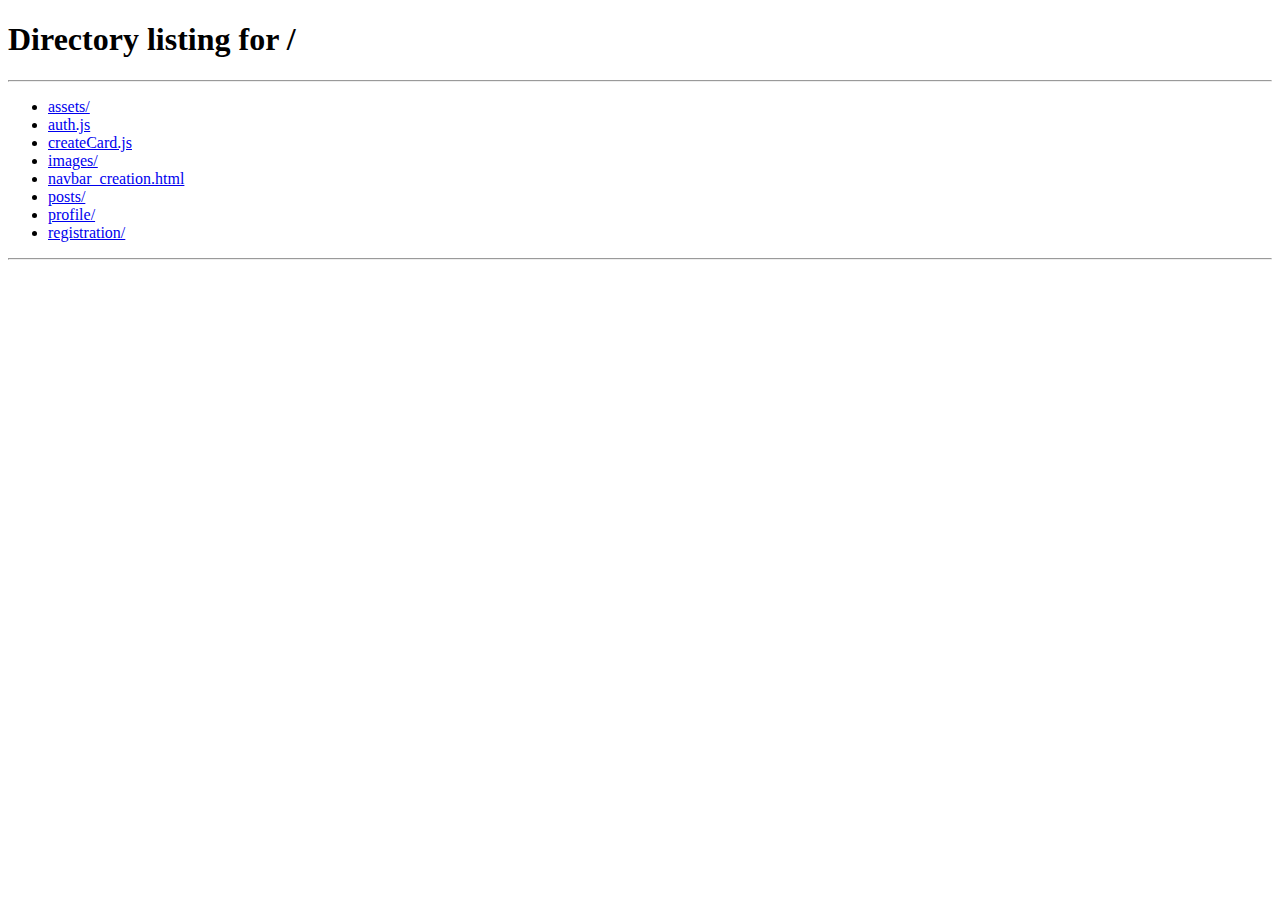
==== posts/index.html @ 8f800dd2 "checkpoint" ====
<!-- POSTS page -->
<!DOCTYPE html>
<html lang="en">

<head>
    <meta charset="UTF-8">
    <meta http-equiv="X-UA-Compatible" content="IE=edge">
    <meta name="viewport" content="width=device-width, initial-scale=1.0">

    <!-- Bootstrap CSS -->
    <link href="https://cdn.jsdelivr.net/npm/bootstrap@5.3.0/dist/css/bootstrap.min.css" rel="stylesheet"
        integrity="sha384-9ndCyUaIbzAi2FUVXJi0CjmCapSmO7SnpJef0486qhLnuZ2cdeRhO02iuK6FUUVM" crossorigin="anonymous">
    <script src="https://cdn.jsdelivr.net/npm/bootstrap@5.3.0/dist/js/bootstrap.bundle.min.js"
        integrity="sha384-geWF76RCwLtnZ8qwWowPQNguL3RmwHVBC9FhGdlKrxdiJJigb/j/68SIy3Te4Bkz"
        crossorigin="anonymous"></script>

    <!-- Global CSS (CSS rules you want applied to all pages) -->
    <link rel="stylesheet" href="../global.css">

    <!-- Page-specific CSS -->
    <link rel="stylesheet" href="./posts.css">

    <title>/POSTS</title>

    <!-- Run BEFORE page is finished loading (before window.onload): -->
    <script src="../auth.js"></script>
    <script>
        //Turn this on later or something. Anaylze this
        if (isLoggedIn() === false) window.location.replace("/");
    </script>
</head>

<body>


    <header class = "mt-2">
        <!-- <nav class="navbar navbar-expand-lg bg-body-tertiary">
            <div class="container-fluid justify-content-center">
                <ul class="navbar-nav me-auto mb-2 mb-lg-0">
                    <li class="nav-item">
                        <a class="nav-link active" aria-current="page" href="../profile/">Profile</a>
                    </li>
                    <li class="nav-item">
                        <img src="../images/logo_small_square.png" width="50" height="50">
                    </li>
                    <li>
                        <a class="nav-link active" aria-current="page" href="javascript:logout();">Logout?</a>

                    </li>
                </ul>


            </div>
        </nav> -->
        <ul class="nav nav-tabs mx-2">
            <li class="nav-item">
                <a class="nav-link" aria-current="page" href="../profile/">Profile</a>
            </li>
            <li class="nav-item">
                <a class="nav-link active" href="../posts/">Posts</a>
            </li>
            <li class="nav-item">
                <a class="nav-link" href="javascript:logout();">Logout</a>
            </li>
        </ul>

    </header>

    <main class = "mx-2">
        <!--Eventually Want this dropdown to appear when you press a button
        And collapse horizontally-->
        <div class = "d-flex flex-row-reverse ">
            <select id="filterDropdown">
                <option value = "numberOfLikes">Number of Likes</option>
                <option value = "timePostedAscending">Time Posted Ascending</option>
                <option value = "timePostedDescending">Time Posted Descending</option>
            </select>
        </div>

        <!--For testing-->
        <!-- <div class="container myPostBox position-fixed bottom-0 end-0 mb-3 me-3 z-3">
            <div class="input-group">
                <input id = "postTextInput" type="text" class="form-control">
                <button id="attatchmentButton" class="btn btn-outline-black" type="button">Attatchment</button>
                <button id="sendButton" class="btn btn-outline-black" type="button">Send</button>
            </div>
        </div> -->






        <!--80% of the viewheight style="height: 80vh"-->
        <div id = "objectScrollDiv"  class="">


            <!--Outputs the Last 100 posts-->
            <div id="cardOutput" class="container">

                Card Start
                <div class="card border-0"> 
                    <div class="card-body">
                        <div class="row"> <!--Row 1-->
                            <div class="col-2"> <!--Col1>Row1-->
                                <img src=".." class="card-img-top" alt="...">
                            </div>
                            <div class="col"> <!--Col2>Row1-->
                                <div class="row"><!--Row1>Col2>Row1-->
                                    <div class="col"><!--Col1>Row1>Col2>Row1-->
                                        <p id="cardTitle" class="card-title"><span class="h5">Full Name</span> <!--p>Col1>Row1>Col2>Row1-->
                                            @Username</p>
                                    </div>
                                    <div class="col"> <!--Col2>Row1>Col2>Row1-->
                                        <p class="fst-italic">Created At - Time</p> <!--p>Col2>Row1>Col2>Row1-->
                                    </div>
                                    <div class="col"> <!--Col3>Row1>Col2>Row1-->
                                        <img src = "../assets/heart.svg" width="23px" height="23px"><span class = "fs-5"> 12</span> <!--p>Col3>Row1>Col2>Row1-->
                                    </div>

                                </div>
                                <div class="row"> <!--Row2>Col2>Row1-->
                                    <div class="col-9"> <!--Col1>Row2>Col2>Row1-->
                                        <p id="cardBody" class="card-text">Post Test - Lorem ipsum dolor sit amet
                                            consectetur
                                            adipisicing elit.
                                            Iusto debitis praesentium, totam blanditiis maiores, laborum nulla
                                            voluptatem vitae,
                                            molestiae non dolorum laboriosam fugit saepe. Quod nihil fuga libero
                                            reiciendis
                                            necessitatibus.</p> <!--p>Col1>Row2>Col2>Row1-->

                                    </div>
                                    <!--This is the X Icon. Do similar things for other parts of the code-->
                                    <div class="col-3"><!--Col2>Row2>Col2>Row1-->
                                        <a href="../posts/"><!--a>Col2>Row2>Col2>Row1-->
                                            <img id="xIconElement" class="icon" src="../assets/x-circle.svg"
                                                width="25px" height="25px"> <!--Img>Col2>Row2>Col2>Row1-->
                                        </a>
                                    </div>
                                    <!---------------------------------->
                                </div>

                            </div>
                        </div>

                    </div>
                </div>
                <!--Card End-->



            </div>
        </div>
        <!--Make this Width Consistent-->
        <!--Add Emojis if time permits-->
        <!--Make it float-->
        <!-- <div class="container mt-5 myPostBox affix">
            <div class="input-group">
                <input id = "postTextInput" type="text" class="form-control">
                <button id="attatchmentButton" class="btn btn-outline-black" type="button">Attatchment</button>
                <button id="sendButton" class="btn btn-outline-black" type="button">Send</button>
            </div>
        </div> -->
        
        <div class="container mt-5 myPostBox sticky z-3">
            <div class="input-group pb-2">
                <input id = "postTextInput" type="text" class="form-control">
                <button id="attatchmentButton" class="btn btn-outline-black" type="button">Attatchment</button>
                <button id="sendButton" class="btn btn-outline-black" type="button">Send</button>
            </div>
        </div>
    </main>

    <footer></footer>

    <!-- Page-specific code -->
     <script src = "../createCard.js"></script>
    <script src="./posts.js"></script>
</body>

</html>
---- posts/posts.css ----
/* Posts Page CSS */
/* body {
    background-color: #6B4E90;
}



#cardOutput {
    background-color: #6B4E90;
}

.card {
    background-color: #6B4E90;
}

.form-control {

    background-color: #8F78AD;
}

.btn{
    background-color: #8F78AD;
}
 */

 div.sticky {
    position: -webkit-sticky; /* Safari */
    position: sticky;
    bottom: 0;

  }
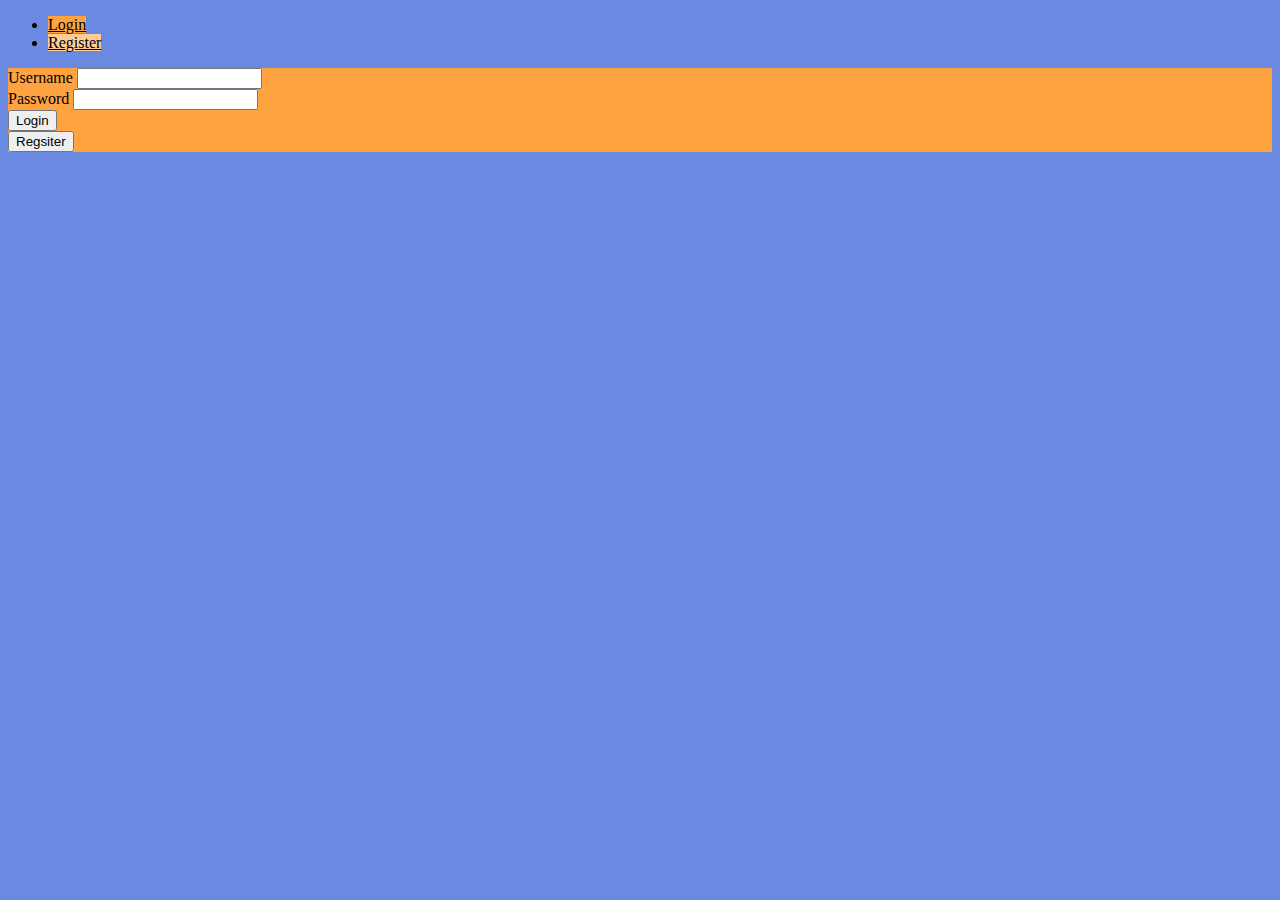
==== commit d6a2662a: "checkpoint2" ====
--- a/posts/index.html
+++ b/posts/index.html
@@ -31,75 +31,51 @@
 </head>
 
 <body>
+    <!--I want this to stick too-->
+    <header class="mt-2 stickyNavBar z-3">
+        <div class="navbarBackground">
+            <ul class="nav nav-tabs mx-2 ">
+                <li class="nav-item">
+                    <a class="nav-link" aria-current="page" href="../profile/">Profile</a>
+                </li>
+                <li class="nav-item">
+                    <a class="nav-link active" href="../posts/">Posts</a>
+                </li>
+                <li class="nav-item">
+                    <a class="nav-link" href="javascript:logout();">Logout</a>
+                </li>
+            </ul>
+
+            <div class="d-flex flex-row-reverse mx-2 pb-2 filterBackground">
+                <select id="filterDropdown">
+                    <option value="">Filter</option>
+                    <option value="numberOfLikes">Number of Likes</option>
+                    <option value="timePostedAscending">Time Posted Ascending</option>
+                    <option value="timePostedDescending">Time Posted Descending</option>
+                </select>
+            </div>
+        </div>
+        </div>
 
 
-    <header class = "mt-2">
-        <!-- <nav class="navbar navbar-expand-lg bg-body-tertiary">
-            <div class="container-fluid justify-content-center">
-                <ul class="navbar-nav me-auto mb-2 mb-lg-0">
-                    <li class="nav-item">
-                        <a class="nav-link active" aria-current="page" href="../profile/">Profile</a>
-                    </li>
-                    <li class="nav-item">
-                        <img src="../images/logo_small_square.png" width="50" height="50">
-                    </li>
-                    <li>
-                        <a class="nav-link active" aria-current="page" href="javascript:logout();">Logout?</a>
-
-                    </li>
-                </ul>
-
-
-            </div>
-        </nav> -->
-        <ul class="nav nav-tabs mx-2">
-            <li class="nav-item">
-                <a class="nav-link" aria-current="page" href="../profile/">Profile</a>
-            </li>
-            <li class="nav-item">
-                <a class="nav-link active" href="../posts/">Posts</a>
-            </li>
-            <li class="nav-item">
-                <a class="nav-link" href="javascript:logout();">Logout</a>
-            </li>
-        </ul>
 
     </header>
 
-    <main class = "mx-2">
+    <main class="mx-2">
         <!--Eventually Want this dropdown to appear when you press a button
         And collapse horizontally-->
-        <div class = "d-flex flex-row-reverse ">
-            <select id="filterDropdown">
-                <option value = "numberOfLikes">Number of Likes</option>
-                <option value = "timePostedAscending">Time Posted Ascending</option>
-                <option value = "timePostedDescending">Time Posted Descending</option>
-            </select>
-        </div>
-
-        <!--For testing-->
-        <!-- <div class="container myPostBox position-fixed bottom-0 end-0 mb-3 me-3 z-3">
-            <div class="input-group">
-                <input id = "postTextInput" type="text" class="form-control">
-                <button id="attatchmentButton" class="btn btn-outline-black" type="button">Attatchment</button>
-                <button id="sendButton" class="btn btn-outline-black" type="button">Send</button>
-            </div>
-        </div> -->
-
-
-
 
 
 
         <!--80% of the viewheight style="height: 80vh"-->
-        <div id = "objectScrollDiv"  class="">
+        <div id="objectScrollDiv" class="">
 
 
             <!--Outputs the Last 100 posts-->
-            <div id="cardOutput" class="container">
+            <div id="cardOutput" class="container rounded">
 
                 Card Start
-                <div class="card border-0"> 
+                <div class="card border-0">
                     <div class="card-body">
                         <div class="row"> <!--Row 1-->
                             <div class="col-2"> <!--Col1>Row1-->
@@ -108,14 +84,16 @@
                             <div class="col"> <!--Col2>Row1-->
                                 <div class="row"><!--Row1>Col2>Row1-->
                                     <div class="col"><!--Col1>Row1>Col2>Row1-->
-                                        <p id="cardTitle" class="card-title"><span class="h5">Full Name</span> <!--p>Col1>Row1>Col2>Row1-->
+                                        <p id="cardTitle" class="card-title"><span class="h5">Full Name</span>
+                                            <!--p>Col1>Row1>Col2>Row1-->
                                             @Username</p>
                                     </div>
                                     <div class="col"> <!--Col2>Row1>Col2>Row1-->
                                         <p class="fst-italic">Created At - Time</p> <!--p>Col2>Row1>Col2>Row1-->
                                     </div>
                                     <div class="col"> <!--Col3>Row1>Col2>Row1-->
-                                        <img src = "../assets/heart.svg" width="23px" height="23px"><span class = "fs-5"> 12</span> <!--p>Col3>Row1>Col2>Row1-->
+                                        <img src="../assets/heart.svg" width="23px" height="23px"><span class="fs-5">
+                                            12</span> <!--p>Col3>Row1>Col2>Row1-->
                                     </div>
 
                                 </div>
@@ -155,27 +133,22 @@
         <!--Make this Width Consistent-->
         <!--Add Emojis if time permits-->
         <!--Make it float-->
-        <!-- <div class="container mt-5 myPostBox affix">
-            <div class="input-group">
-                <input id = "postTextInput" type="text" class="form-control">
-                <button id="attatchmentButton" class="btn btn-outline-black" type="button">Attatchment</button>
-                <button id="sendButton" class="btn btn-outline-black" type="button">Send</button>
-            </div>
-        </div> -->
-        
-        <div class="container mt-5 myPostBox sticky z-3">
-            <div class="input-group pb-2">
-                <input id = "postTextInput" type="text" class="form-control">
-                <button id="attatchmentButton" class="btn btn-outline-black" type="button">Attatchment</button>
-                <button id="sendButton" class="btn btn-outline-black" type="button">Send</button>
+
+
+        <div class="container mt-2 myPostBox stickyInput z-3 p-3">
+            <div class="input-group ">
+                <input id="postTextInput" type="text" class="form-control">
+                <button id="attatchmentButton" class="btn btnCustomColor" type="button">Attatchment</button>
+                <button id="sendButton" class="btn btn-primary" type="button">Send</button>
             </div>
         </div>
+
     </main>
 
     <footer></footer>
 
     <!-- Page-specific code -->
-     <script src = "../createCard.js"></script>
+    <script src="../createCard.js"></script>
     <script src="./posts.js"></script>
 </body>
 
--- a/global.css
+++ b/global.css
@@ -0,0 +1,98 @@
+/* Global CSS for all pages */
+
+* {
+    /* Sizing helper: See Workbook 1b, page 2-33. */
+    box-sizing: border-box;
+
+    /* 
+       Vizualization helper: While styling or debugging your HTML & CSS, 
+       uncomment the rule below to see all the boxes on your page more
+       clearly! (Remove this outline before submitting: users won't 
+       want to see it!)
+    */
+    /* outline: 1px dotted red; */
+}
+
+:root {
+    font-size: 1rem;
+}
+
+body {
+    /* background-color: #6A8AE1 ; */
+    background-color: #6A8AE1;
+}
+
+main {
+    background-color: #FFA341 !important;
+}
+
+nav {
+    background-color: #486ED5;
+}
+
+/*Maybe change this*/
+.myCardColor {
+    background-color: #6A8AE1;
+}
+
+.stickyNavBar {
+    position: -webkit-sticky;
+    /* Safari */
+    position: sticky;
+    top: 0;
+
+}
+
+.orangeBackground{
+    background-color: #FFA341 !important;
+}
+
+.blueBackground{
+    background-color: #6A8AE1 !important;
+}
+.navbarBackground {
+    background-color: #6A8AE1;
+}
+
+a.nav-link {
+    background-color: #FFCC96 !important;
+    color: black !important;
+}
+
+a.nav-link.active {
+    background-color: #FFA341 !important;
+    border-color: transparent !important;
+}
+
+a.nav-link.active:hover {
+    background-color: #FFA341 !important;
+}
+
+a.nav-link:hover {
+
+    background-color: #FFA341 !important;
+}
+
+.postsContainer {
+    background-color: #6A8AE1 !important;
+}
+
+.lightOrangeFontColor{
+    color: #FFB568 !important; 
+}
+
+.orangeFontColor{
+    color: #FC8100 !important; 
+}
+
+.blueFontColor{
+    color: #0F38A9 !important;
+}
+
+.lightBlueFontColor{
+    color: #6A8AE1 !important;
+}
+
+.whitesmokeText{
+    color:rgb(214, 214, 214);
+}--- a/posts/posts.css
+++ b/posts/posts.css
@@ -23,9 +23,29 @@
 }
  */
 
- div.sticky {
+ div.stickyInput {
     position: -webkit-sticky; /* Safari */
     position: sticky;
     bottom: 0;
 
+  }
+
+
+
+  div.myPostBox{
+    background-color: #FFA341 !important;
+  }
+
+
+
+  .filterBackground{
+    background-color: #FFA341;
+  }
+
+  .btnCustomColor{
+    background-color: #6A8AE1;
+  }
+
+  .btnCustomColor:hover{
+    background-color: aqua;
   }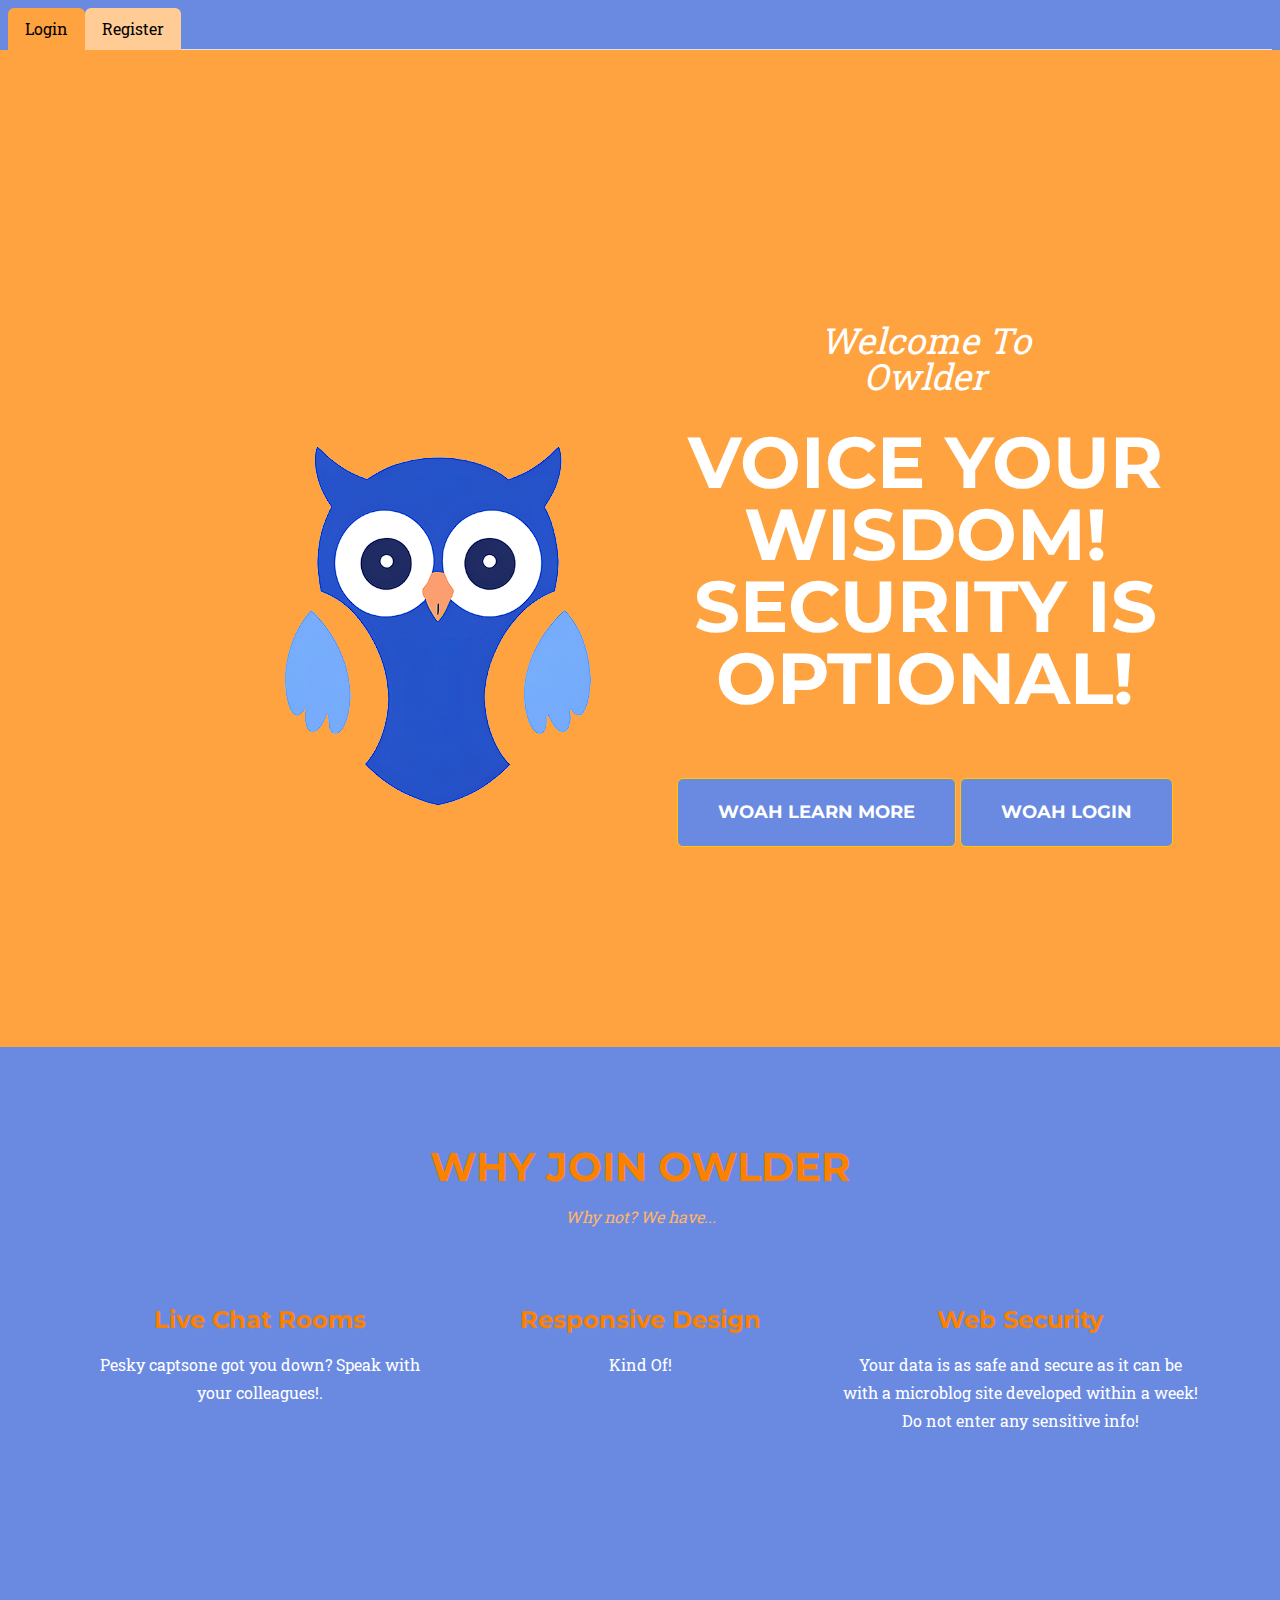
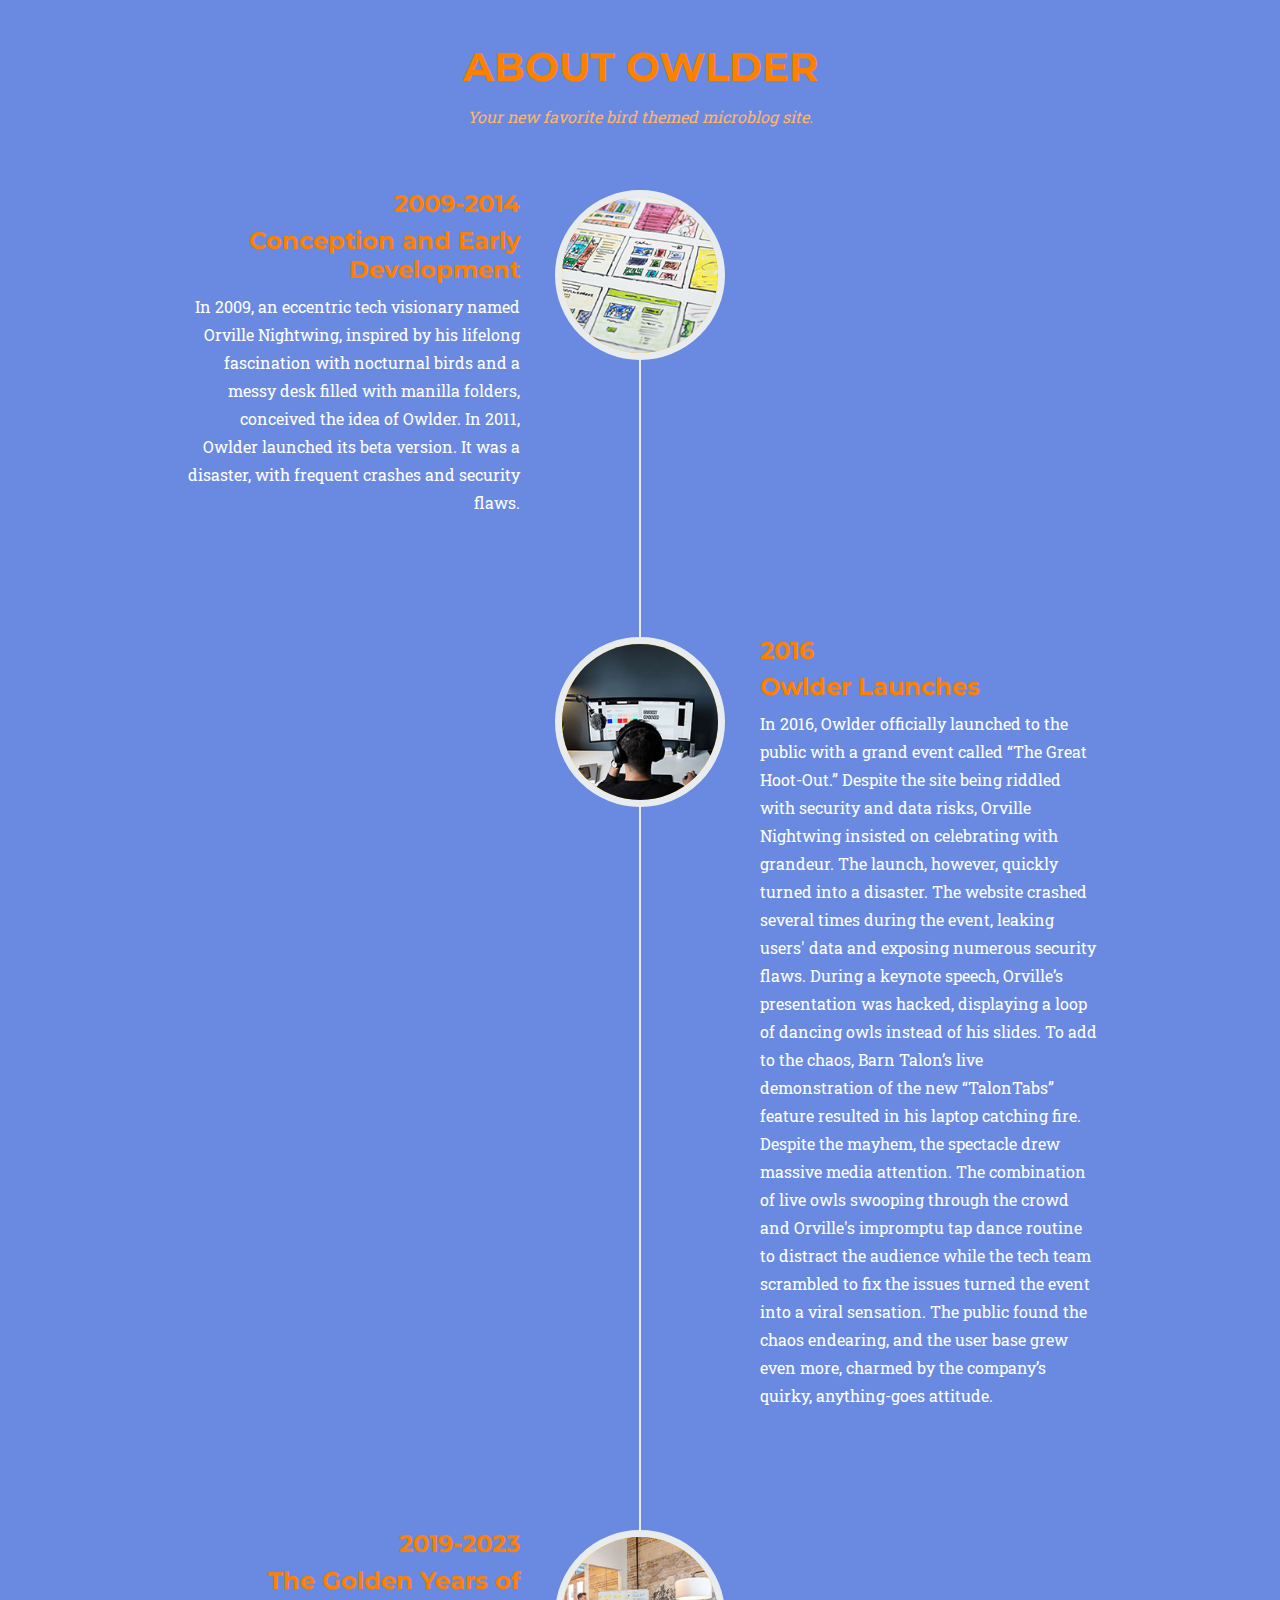
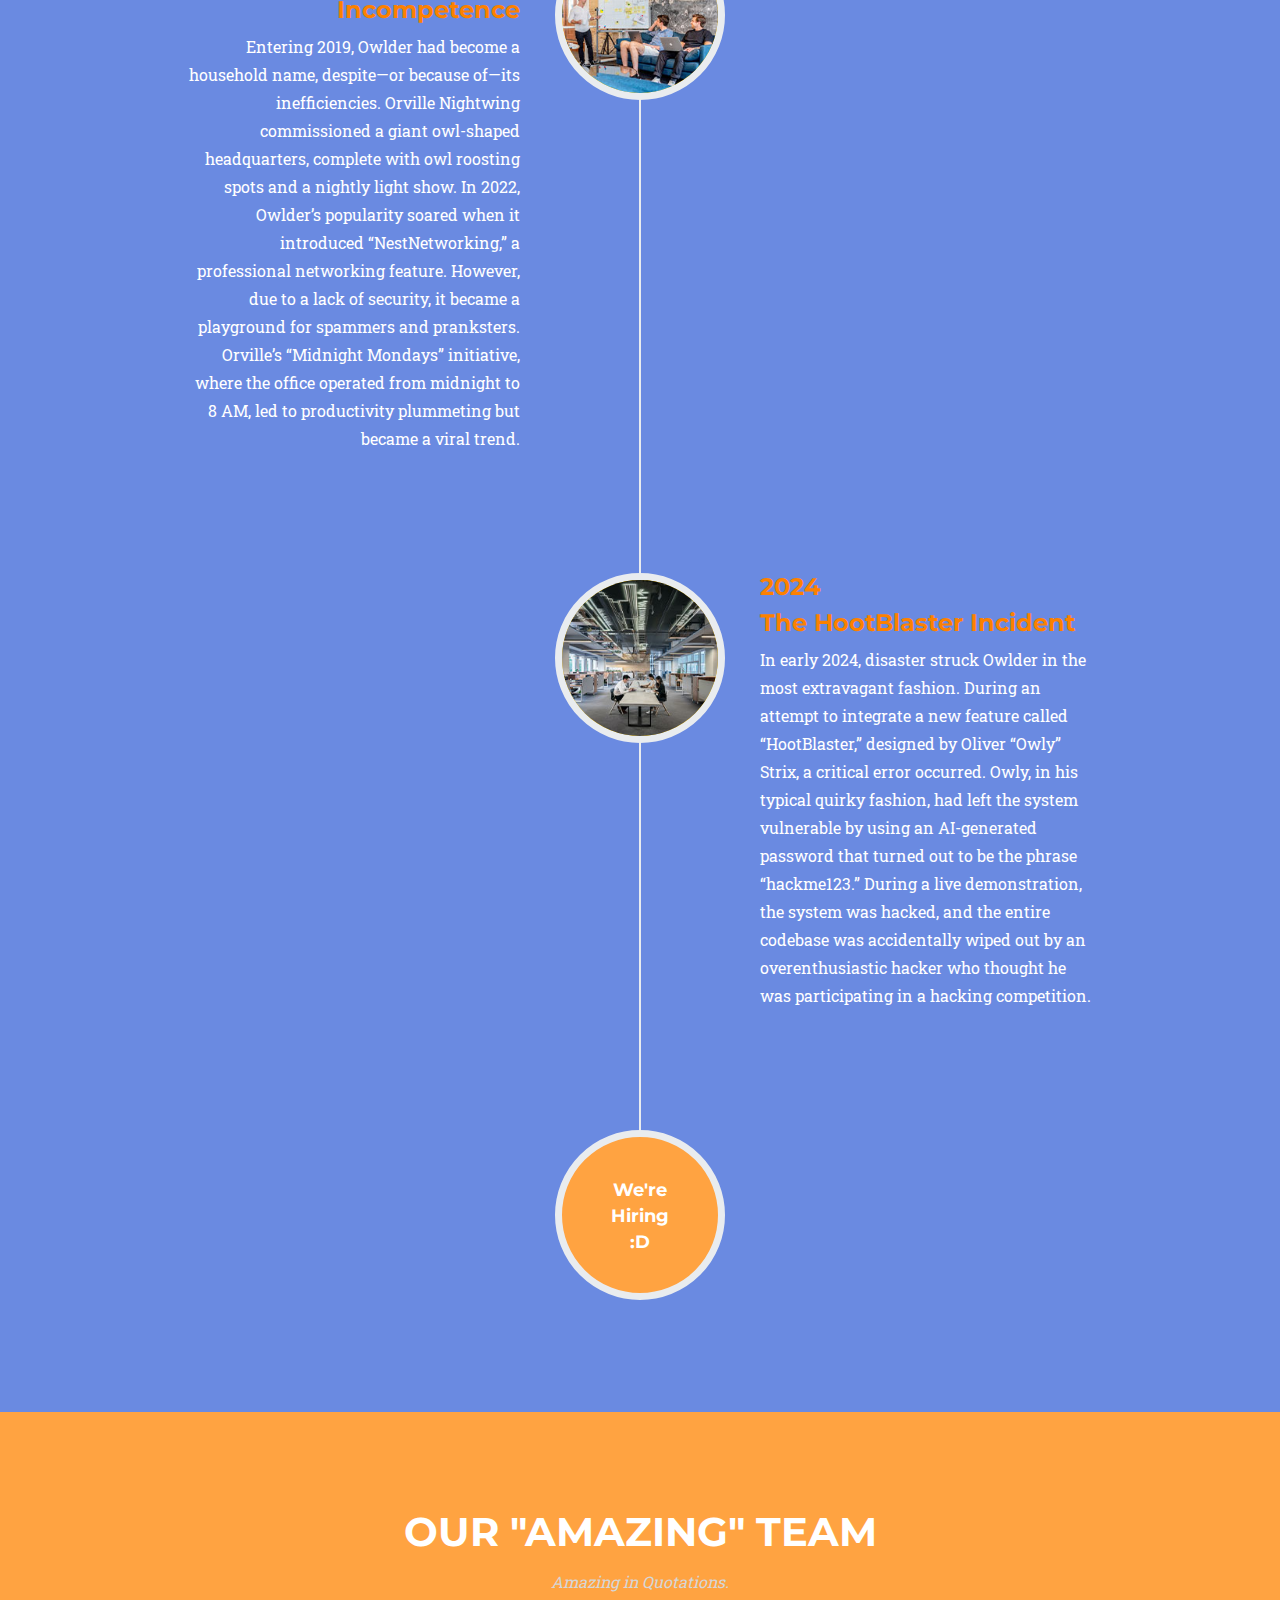
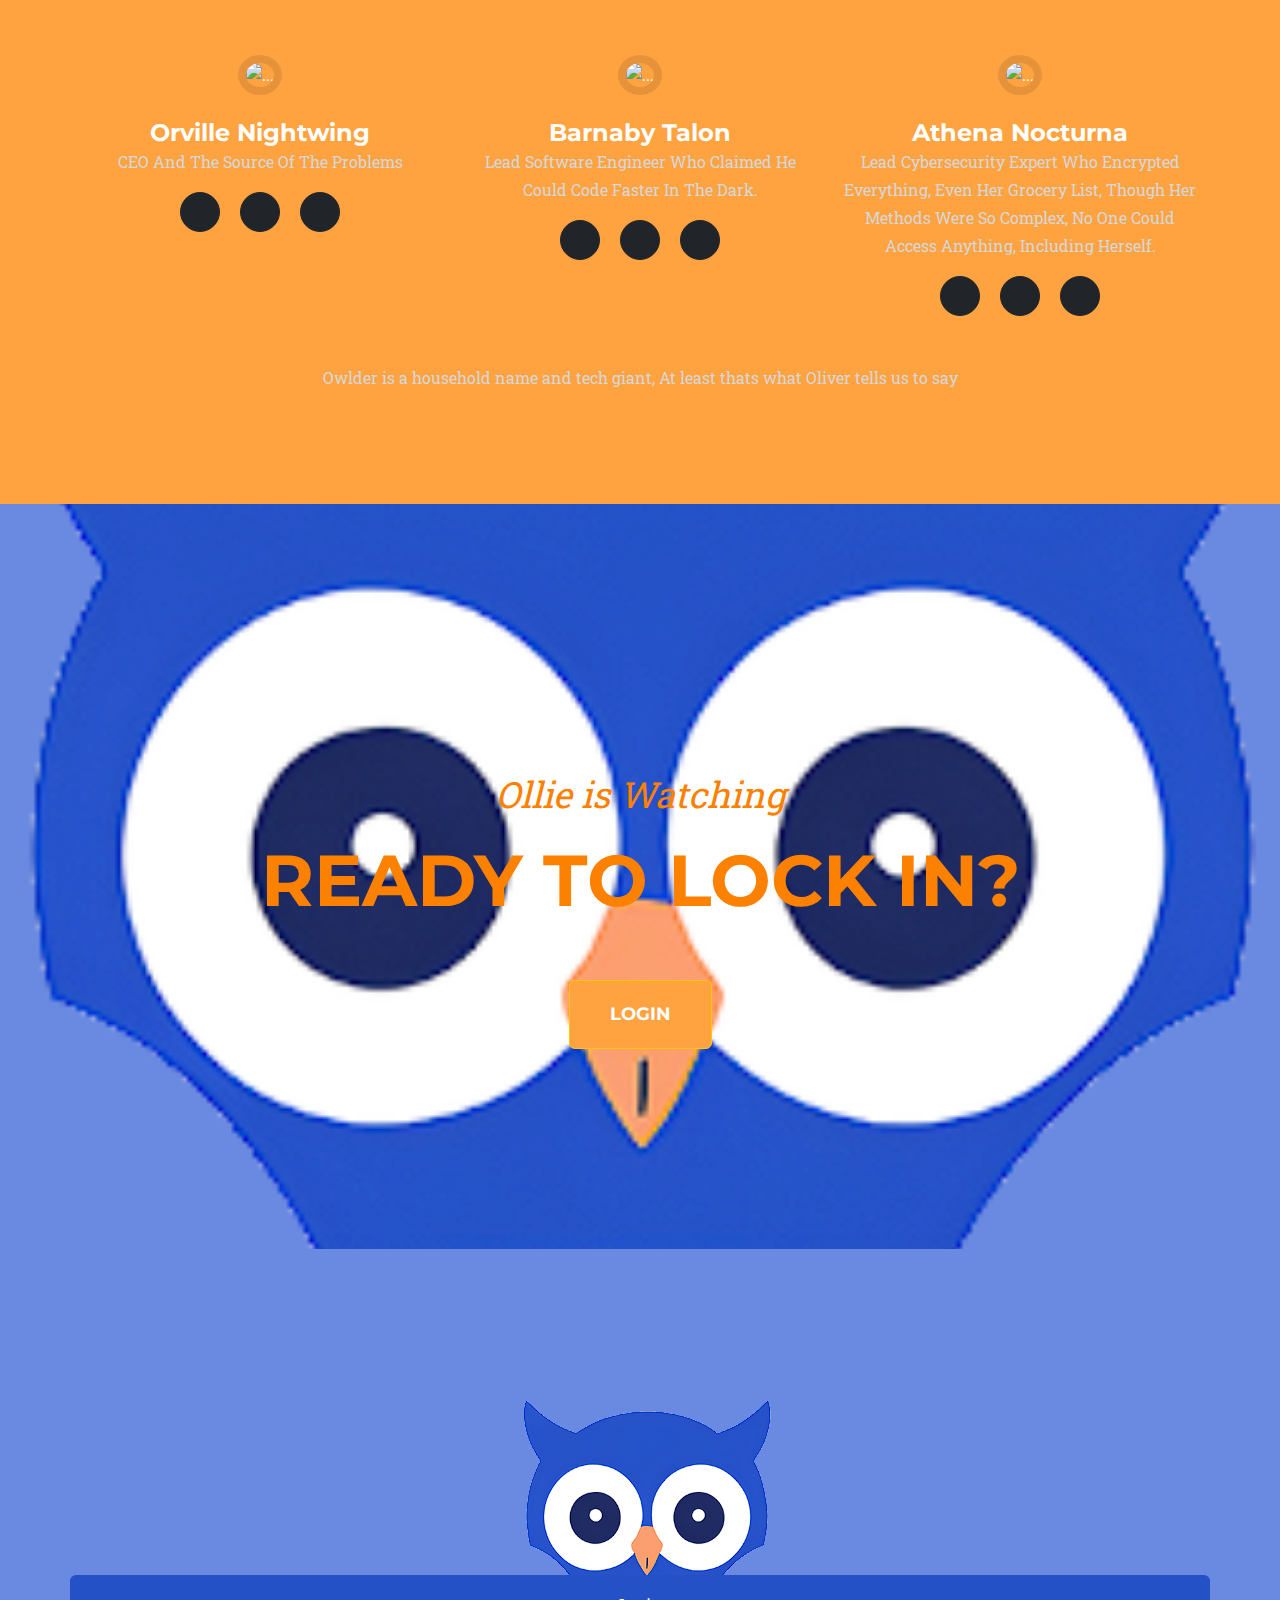
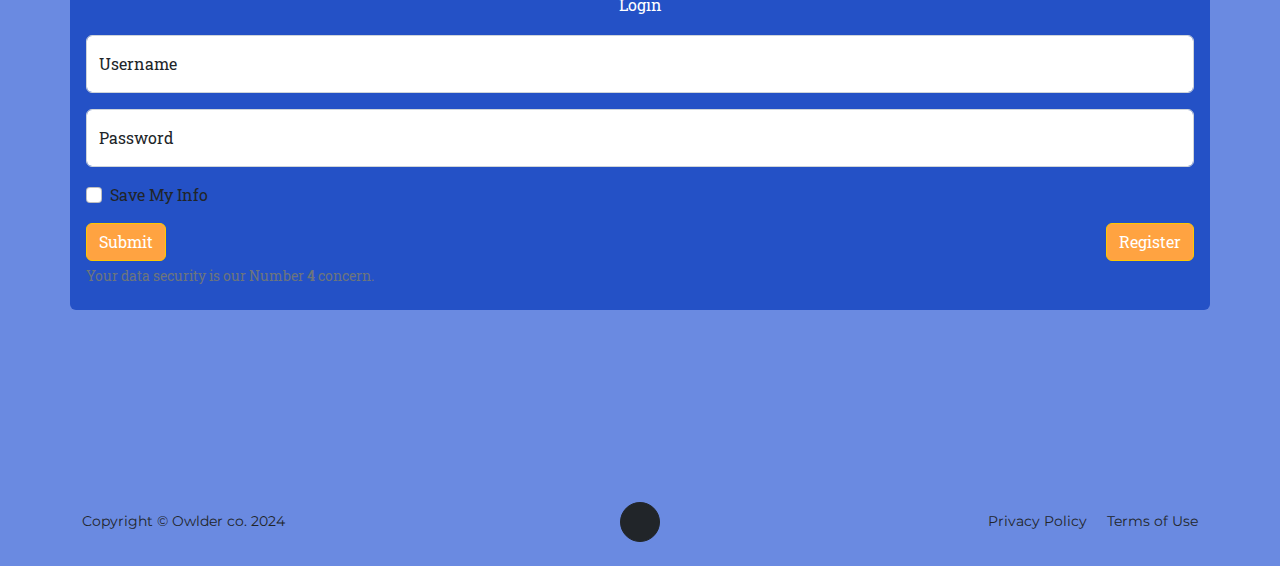
==== commit 79c7edf2: "AAAAAAAAAAA" ====
--- a/posts/index.html
+++ b/posts/index.html
@@ -13,14 +13,19 @@
     <script src="https://cdn.jsdelivr.net/npm/bootstrap@5.3.0/dist/js/bootstrap.bundle.min.js"
         integrity="sha384-geWF76RCwLtnZ8qwWowPQNguL3RmwHVBC9FhGdlKrxdiJJigb/j/68SIy3Te4Bkz"
         crossorigin="anonymous"></script>
+    <!-- Google fonts-->
+    <link href="https://fonts.googleapis.com/css?family=Montserrat:400,700" rel="stylesheet" type="text/css" />
+    <link href="https://fonts.googleapis.com/css?family=Roboto+Slab:400,100,300,700" rel="stylesheet" type="text/css" />
 
     <!-- Global CSS (CSS rules you want applied to all pages) -->
+
     <link rel="stylesheet" href="../global.css">
-
     <!-- Page-specific CSS -->
     <link rel="stylesheet" href="./posts.css">
 
+
     <title>/POSTS</title>
+
 
     <!-- Run BEFORE page is finished loading (before window.onload): -->
     <script src="../auth.js"></script>
@@ -28,9 +33,10 @@
         //Turn this on later or something. Anaylze this
         if (isLoggedIn() === false) window.location.replace("/");
     </script>
+
 </head>
 
-<body>
+<body >
     <!--I want this to stick too-->
     <header class="mt-2 stickyNavBar z-3">
         <div class="navbarBackground">
@@ -46,96 +52,408 @@
                 </li>
             </ul>
 
-            <div class="d-flex flex-row-reverse mx-2 pb-2 filterBackground">
-                <select id="filterDropdown">
-                    <option value="">Filter</option>
-                    <option value="numberOfLikes">Number of Likes</option>
-                    <option value="timePostedAscending">Time Posted Ascending</option>
-                    <option value="timePostedDescending">Time Posted Descending</option>
-                </select>
+            <div class="d-flex flex-row-reverse mx-2 pb-2 filterBackground dropdown">
+
+
+                <img src="../assets/filter.svg" width="50" height="50" class="btn btn-secondary dropdown-toggle blueBackground mt-3 me-5" type="button"
+                    data-bs-toggle="dropdown">
+                <ul class="dropdown-menu">
+                    <li><a id="timeDescending" class="dropdown-item" href="#">Time Posted Descending</a></li>
+                    <li><a id="timeAscending" class="dropdown-item" href="#">Time Posted Ascending</a></li>
+                    <li><a id="numberOfLikes" class="dropdown-item" href="#">Number of Likes</a></li>
+                </ul>
+
             </div>
         </div>
         </div>
 
 
-
     </header>
 
-    <main class="mx-2">
-        <!--Eventually Want this dropdown to appear when you press a button
-        And collapse horizontally-->
+
+
+    <main id="main" class="mx-2 rounded">
 
 
 
         <!--80% of the viewheight style="height: 80vh"-->
-        <div id="objectScrollDiv" class="">
-
-
-            <!--Outputs the Last 100 posts-->
-            <div id="cardOutput" class="container rounded">
-
-                Card Start
-                <div class="card border-0">
-                    <div class="card-body">
-                        <div class="row"> <!--Row 1-->
-                            <div class="col-2"> <!--Col1>Row1-->
-                                <img src=".." class="card-img-top" alt="...">
-                            </div>
-                            <div class="col"> <!--Col2>Row1-->
-                                <div class="row"><!--Row1>Col2>Row1-->
-                                    <div class="col"><!--Col1>Row1>Col2>Row1-->
-                                        <p id="cardTitle" class="card-title"><span class="h5">Full Name</span>
-                                            <!--p>Col1>Row1>Col2>Row1-->
-                                            @Username</p>
-                                    </div>
-                                    <div class="col"> <!--Col2>Row1>Col2>Row1-->
-                                        <p class="fst-italic">Created At - Time</p> <!--p>Col2>Row1>Col2>Row1-->
-                                    </div>
-                                    <div class="col"> <!--Col3>Row1>Col2>Row1-->
-                                        <img src="../assets/heart.svg" width="23px" height="23px"><span class="fs-5">
-                                            12</span> <!--p>Col3>Row1>Col2>Row1-->
-                                    </div>
-
-                                </div>
-                                <div class="row"> <!--Row2>Col2>Row1-->
-                                    <div class="col-9"> <!--Col1>Row2>Col2>Row1-->
-                                        <p id="cardBody" class="card-text">Post Test - Lorem ipsum dolor sit amet
-                                            consectetur
-                                            adipisicing elit.
-                                            Iusto debitis praesentium, totam blanditiis maiores, laborum nulla
-                                            voluptatem vitae,
-                                            molestiae non dolorum laboriosam fugit saepe. Quod nihil fuga libero
-                                            reiciendis
-                                            necessitatibus.</p> <!--p>Col1>Row2>Col2>Row1-->
-
-                                    </div>
-                                    <!--This is the X Icon. Do similar things for other parts of the code-->
-                                    <div class="col-3"><!--Col2>Row2>Col2>Row1-->
-                                        <a href="../posts/"><!--a>Col2>Row2>Col2>Row1-->
-                                            <img id="xIconElement" class="icon" src="../assets/x-circle.svg"
-                                                width="25px" height="25px"> <!--Img>Col2>Row2>Col2>Row1-->
-                                        </a>
-                                    </div>
-                                    <!---------------------------------->
-                                </div>
-
-                            </div>
-                        </div>
-
-                    </div>
-                </div>
-                <!--Card End-->
-
-
-
-            </div>
+
+
+
+        <!--Outputs the Last 100 posts-->
+        <div id="cardOutput" class="container rounded">
+
+            <!-- Placeholder Card Start -->
+            <div class="card border-0 myCardColor">
+                <div class="card-body placeholder-glow">
+                    <div class="row"> <!--Row 1-->
+                        <div class="col-2"> <!--Col1>Row1-->
+                            <img src="../images/default-avatar-photo-placeholder-profile-picture-vector-3708684430.jpg"
+                                height="180" class="card-img-top" alt="...">
+                        </div>
+                        <div class="col"> <!--Col2>Row1-->
+                            <div class="row"><!--Row1>Col2>Row1-->
+                                <div class="col"><!--Col1>Row1>Col2>Row1-->
+                                    <p id="cardTitle" class="card-title "><span class="placeholder col-8"></span>
+                                        <!--p>Col1>Row1>Col2>Row1-->
+                                        <span class="placeholder col-3"></span>
+                                    </p>
+                                </div>
+                                <div class="col"> <!--Col2>Row1>Col2>Row1-->
+                                    <p class="fst-italic"><span class="placeholder col-5"></span></p>
+                                    <!--p>Col2>Row1>Col2>Row1-->
+                                </div>
+                                <div class="col"> <!--Col3>Row1>Col2>Row1-->
+                                    <span class="placeholder col-2"></span><!--p>Col3>Row1>Col2>Row1-->
+                                </div>
+
+                            </div>
+                            <div class="row"> <!--Row2>Col2>Row1-->
+                                <div class="col-9"> <!--Col1>Row2>Col2>Row1-->
+                                    <span class="placeholder col-12"></span><!--p>Col1>Row2>Col2>Row1-->
+                                    <br><span class="placeholder col-12"></span>
+                                    <br><span class="placeholder col-12"></span>
+                                </div>
+                                <!--This is the X Icon. Do similar things for other parts of the code-->
+                                <div class="col-3"><!--Col2>Row2>Col2>Row1-->
+                                    <span class="placeholder col-2"></span>
+                                </div>
+                                <!---------------------------------->
+                            </div>
+
+                        </div>
+                    </div>
+
+                </div>
+            </div>
+            <!--Card End-->
+
+            <!-- Placeholder Card Start -->
+            <div class="card border-0 myCardColor">
+                <div class="card-body placeholder-glow">
+                    <div class="row"> <!--Row 1-->
+                        <div class="col-2"> <!--Col1>Row1-->
+                            <img src="../images/default-avatar-photo-placeholder-profile-picture-vector-3708684430.jpg"
+                                height="180" class="card-img-top" alt="...">
+                        </div>
+                        <div class="col"> <!--Col2>Row1-->
+                            <div class="row"><!--Row1>Col2>Row1-->
+                                <div class="col"><!--Col1>Row1>Col2>Row1-->
+                                    <p id="cardTitle" class="card-title "><span class="placeholder col-8"></span>
+                                        <!--p>Col1>Row1>Col2>Row1-->
+                                        <span class="placeholder col-3"></span>
+                                    </p>
+                                </div>
+                                <div class="col"> <!--Col2>Row1>Col2>Row1-->
+                                    <p class="fst-italic"><span class="placeholder col-5"></span></p>
+                                    <!--p>Col2>Row1>Col2>Row1-->
+                                </div>
+                                <div class="col"> <!--Col3>Row1>Col2>Row1-->
+                                    <span class="placeholder col-2"></span><!--p>Col3>Row1>Col2>Row1-->
+                                </div>
+
+                            </div>
+                            <div class="row"> <!--Row2>Col2>Row1-->
+                                <div class="col-9"> <!--Col1>Row2>Col2>Row1-->
+                                    <span class="placeholder col-12"></span><!--p>Col1>Row2>Col2>Row1-->
+                                    <br><span class="placeholder col-12"></span>
+                                    <br><span class="placeholder col-12"></span>
+                                </div>
+                                <!--This is the X Icon. Do similar things for other parts of the code-->
+                                <div class="col-3"><!--Col2>Row2>Col2>Row1-->
+                                    <span class="placeholder col-2"></span>
+                                </div>
+                                <!---------------------------------->
+                            </div>
+
+                        </div>
+                    </div>
+
+                </div>
+            </div>
+            <!--Card End-->
+
+            <!-- Placeholder Card Start -->
+            <div class="card border-0 myCardColor">
+                <div class="card-body placeholder-glow">
+                    <div class="row"> <!--Row 1-->
+                        <div class="col-2"> <!--Col1>Row1-->
+                            <img src="../images/default-avatar-photo-placeholder-profile-picture-vector-3708684430.jpg"
+                                height="180" class="card-img-top" alt="...">
+                        </div>
+                        <div class="col"> <!--Col2>Row1-->
+                            <div class="row"><!--Row1>Col2>Row1-->
+                                <div class="col"><!--Col1>Row1>Col2>Row1-->
+                                    <p id="cardTitle" class="card-title "><span class="placeholder col-8"></span>
+                                        <!--p>Col1>Row1>Col2>Row1-->
+                                        <span class="placeholder col-3"></span>
+                                    </p>
+                                </div>
+                                <div class="col"> <!--Col2>Row1>Col2>Row1-->
+                                    <p class="fst-italic"><span class="placeholder col-5"></span></p>
+                                    <!--p>Col2>Row1>Col2>Row1-->
+                                </div>
+                                <div class="col"> <!--Col3>Row1>Col2>Row1-->
+                                    <span class="placeholder col-2"></span><!--p>Col3>Row1>Col2>Row1-->
+                                </div>
+
+                            </div>
+                            <div class="row"> <!--Row2>Col2>Row1-->
+                                <div class="col-9"> <!--Col1>Row2>Col2>Row1-->
+                                    <span class="placeholder col-12"></span><!--p>Col1>Row2>Col2>Row1-->
+                                    <br><span class="placeholder col-12"></span>
+                                    <br><span class="placeholder col-12"></span>
+                                </div>
+                                <!--This is the X Icon. Do similar things for other parts of the code-->
+                                <div class="col-3"><!--Col2>Row2>Col2>Row1-->
+                                    <span class="placeholder col-2"></span>
+                                </div>
+                                <!---------------------------------->
+                            </div>
+
+                        </div>
+                    </div>
+
+                </div>
+            </div>
+            <!--Card End-->
+
+            <!-- Placeholder Card Start -->
+            <div class="card border-0 myCardColor">
+                <div class="card-body placeholder-glow">
+                    <div class="row"> <!--Row 1-->
+                        <div class="col-2"> <!--Col1>Row1-->
+                            <img src="../images/default-avatar-photo-placeholder-profile-picture-vector-3708684430.jpg"
+                                height="180" class="card-img-top" alt="...">
+                        </div>
+                        <div class="col"> <!--Col2>Row1-->
+                            <div class="row"><!--Row1>Col2>Row1-->
+                                <div class="col"><!--Col1>Row1>Col2>Row1-->
+                                    <p id="cardTitle" class="card-title "><span class="placeholder col-8"></span>
+                                        <!--p>Col1>Row1>Col2>Row1-->
+                                        <span class="placeholder col-3"></span>
+                                    </p>
+                                </div>
+                                <div class="col"> <!--Col2>Row1>Col2>Row1-->
+                                    <p class="fst-italic"><span class="placeholder col-5"></span></p>
+                                    <!--p>Col2>Row1>Col2>Row1-->
+                                </div>
+                                <div class="col"> <!--Col3>Row1>Col2>Row1-->
+                                    <span class="placeholder col-2"></span><!--p>Col3>Row1>Col2>Row1-->
+                                </div>
+
+                            </div>
+                            <div class="row"> <!--Row2>Col2>Row1-->
+                                <div class="col-9"> <!--Col1>Row2>Col2>Row1-->
+                                    <span class="placeholder col-12"></span><!--p>Col1>Row2>Col2>Row1-->
+                                    <br><span class="placeholder col-12"></span>
+                                    <br><span class="placeholder col-12"></span>
+                                </div>
+                                <!--This is the X Icon. Do similar things for other parts of the code-->
+                                <div class="col-3"><!--Col2>Row2>Col2>Row1-->
+                                    <span class="placeholder col-2"></span>
+                                </div>
+                                <!---------------------------------->
+                            </div>
+
+                        </div>
+                    </div>
+
+                </div>
+            </div>
+            <!--Card End-->
+
+            <!-- Placeholder Card Start -->
+            <div class="card border-0 myCardColor">
+                <div class="card-body placeholder-glow">
+                    <div class="row"> <!--Row 1-->
+                        <div class="col-2"> <!--Col1>Row1-->
+                            <img src="../images/default-avatar-photo-placeholder-profile-picture-vector-3708684430.jpg"
+                                height="180" class="card-img-top" alt="...">
+                        </div>
+                        <div class="col"> <!--Col2>Row1-->
+                            <div class="row"><!--Row1>Col2>Row1-->
+                                <div class="col"><!--Col1>Row1>Col2>Row1-->
+                                    <p id="cardTitle" class="card-title "><span class="placeholder col-8"></span>
+                                        <!--p>Col1>Row1>Col2>Row1-->
+                                        <span class="placeholder col-3"></span>
+                                    </p>
+                                </div>
+                                <div class="col"> <!--Col2>Row1>Col2>Row1-->
+                                    <p class="fst-italic"><span class="placeholder col-5"></span></p>
+                                    <!--p>Col2>Row1>Col2>Row1-->
+                                </div>
+                                <div class="col"> <!--Col3>Row1>Col2>Row1-->
+                                    <span class="placeholder col-2"></span><!--p>Col3>Row1>Col2>Row1-->
+                                </div>
+
+                            </div>
+                            <div class="row"> <!--Row2>Col2>Row1-->
+                                <div class="col-9"> <!--Col1>Row2>Col2>Row1-->
+                                    <span class="placeholder col-12"></span><!--p>Col1>Row2>Col2>Row1-->
+                                    <br><span class="placeholder col-12"></span>
+                                    <br><span class="placeholder col-12"></span>
+                                </div>
+                                <!--This is the X Icon. Do similar things for other parts of the code-->
+                                <div class="col-3"><!--Col2>Row2>Col2>Row1-->
+                                    <span class="placeholder col-2"></span>
+                                </div>
+                                <!---------------------------------->
+                            </div>
+
+                        </div>
+                    </div>
+
+                </div>
+            </div>
+            <!--Card End-->
+
+            <!-- Placeholder Card Start -->
+            <div class="card border-0 myCardColor">
+                <div class="card-body placeholder-glow">
+                    <div class="row"> <!--Row 1-->
+                        <div class="col-2"> <!--Col1>Row1-->
+                            <img src="../images/default-avatar-photo-placeholder-profile-picture-vector-3708684430.jpg"
+                                height="180" class="card-img-top" alt="...">
+                        </div>
+                        <div class="col"> <!--Col2>Row1-->
+                            <div class="row"><!--Row1>Col2>Row1-->
+                                <div class="col"><!--Col1>Row1>Col2>Row1-->
+                                    <p id="cardTitle" class="card-title "><span class="placeholder col-8"></span>
+                                        <!--p>Col1>Row1>Col2>Row1-->
+                                        <span class="placeholder col-3"></span>
+                                    </p>
+                                </div>
+                                <div class="col"> <!--Col2>Row1>Col2>Row1-->
+                                    <p class="fst-italic"><span class="placeholder col-5"></span></p>
+                                    <!--p>Col2>Row1>Col2>Row1-->
+                                </div>
+                                <div class="col"> <!--Col3>Row1>Col2>Row1-->
+                                    <span class="placeholder col-2"></span><!--p>Col3>Row1>Col2>Row1-->
+                                </div>
+
+                            </div>
+                            <div class="row"> <!--Row2>Col2>Row1-->
+                                <div class="col-9"> <!--Col1>Row2>Col2>Row1-->
+                                    <span class="placeholder col-12"></span><!--p>Col1>Row2>Col2>Row1-->
+                                    <br><span class="placeholder col-12"></span>
+                                    <br><span class="placeholder col-12"></span>
+                                </div>
+                                <!--This is the X Icon. Do similar things for other parts of the code-->
+                                <div class="col-3"><!--Col2>Row2>Col2>Row1-->
+                                    <span class="placeholder col-2"></span>
+                                </div>
+                                <!---------------------------------->
+                            </div>
+
+                        </div>
+                    </div>
+
+                </div>
+            </div>
+            <!--Card End-->
+
+            <!-- Placeholder Card Start -->
+            <div class="card border-0 myCardColor">
+                <div class="card-body placeholder-glow">
+                    <div class="row"> <!--Row 1-->
+                        <div class="col-2"> <!--Col1>Row1-->
+                            <img src="../images/default-avatar-photo-placeholder-profile-picture-vector-3708684430.jpg"
+                                height="180" class="card-img-top" alt="...">
+                        </div>
+                        <div class="col"> <!--Col2>Row1-->
+                            <div class="row"><!--Row1>Col2>Row1-->
+                                <div class="col"><!--Col1>Row1>Col2>Row1-->
+                                    <p id="cardTitle" class="card-title "><span class="placeholder col-8"></span>
+                                        <!--p>Col1>Row1>Col2>Row1-->
+                                        <span class="placeholder col-3"></span>
+                                    </p>
+                                </div>
+                                <div class="col"> <!--Col2>Row1>Col2>Row1-->
+                                    <p class="fst-italic"><span class="placeholder col-5"></span></p>
+                                    <!--p>Col2>Row1>Col2>Row1-->
+                                </div>
+                                <div class="col"> <!--Col3>Row1>Col2>Row1-->
+                                    <span class="placeholder col-2"></span><!--p>Col3>Row1>Col2>Row1-->
+                                </div>
+
+                            </div>
+                            <div class="row"> <!--Row2>Col2>Row1-->
+                                <div class="col-9"> <!--Col1>Row2>Col2>Row1-->
+                                    <span class="placeholder col-12"></span><!--p>Col1>Row2>Col2>Row1-->
+                                    <br><span class="placeholder col-12"></span>
+                                    <br><span class="placeholder col-12"></span>
+                                </div>
+                                <!--This is the X Icon. Do similar things for other parts of the code-->
+                                <div class="col-3"><!--Col2>Row2>Col2>Row1-->
+                                    <span class="placeholder col-2"></span>
+                                </div>
+                                <!---------------------------------->
+                            </div>
+
+                        </div>
+                    </div>
+
+                </div>
+            </div>
+            <!--Card End-->
+
+            <!-- Placeholder Card Start -->
+            <div class="card border-0 myCardColor">
+                <div class="card-body placeholder-glow">
+                    <div class="row"> <!--Row 1-->
+                        <div class="col-2"> <!--Col1>Row1-->
+                            <img src="../images/default-avatar-photo-placeholder-profile-picture-vector-3708684430.jpg"
+                                height="180" class="card-img-top" alt="...">
+                        </div>
+                        <div class="col"> <!--Col2>Row1-->
+                            <div class="row"><!--Row1>Col2>Row1-->
+                                <div class="col"><!--Col1>Row1>Col2>Row1-->
+                                    <p id="cardTitle" class="card-title "><span class="placeholder col-8"></span>
+                                        <!--p>Col1>Row1>Col2>Row1-->
+                                        <span class="placeholder col-3"></span>
+                                    </p>
+                                </div>
+                                <div class="col"> <!--Col2>Row1>Col2>Row1-->
+                                    <p class="fst-italic"><span class="placeholder col-5"></span></p>
+                                    <!--p>Col2>Row1>Col2>Row1-->
+                                </div>
+                                <div class="col"> <!--Col3>Row1>Col2>Row1-->
+                                    <span class="placeholder col-2"></span><!--p>Col3>Row1>Col2>Row1-->
+                                </div>
+
+                            </div>
+                            <div class="row"> <!--Row2>Col2>Row1-->
+                                <div class="col-9"> <!--Col1>Row2>Col2>Row1-->
+                                    <span class="placeholder col-12"></span><!--p>Col1>Row2>Col2>Row1-->
+                                    <br><span class="placeholder col-12"></span>
+                                    <br><span class="placeholder col-12"></span>
+                                </div>
+                                <!--This is the X Icon. Do similar things for other parts of the code-->
+                                <div class="col-3"><!--Col2>Row2>Col2>Row1-->
+                                    <span class="placeholder col-2"></span>
+                                </div>
+                                <!---------------------------------->
+                            </div>
+
+                        </div>
+                    </div>
+
+                </div>
+            </div>
+            <!--Card End-->
+
+
+
         </div>
+
         <!--Make this Width Consistent-->
         <!--Add Emojis if time permits-->
         <!--Make it float-->
 
 
         <div class="container mt-2 myPostBox stickyInput z-3 p-3">
+            <p id="errorOutputMessage" class="h4 text-danger" style="display: none;"></p>
             <div class="input-group ">
                 <input id="postTextInput" type="text" class="form-control">
                 <button id="attatchmentButton" class="btn btnCustomColor" type="button">Attatchment</button>
@@ -150,6 +468,7 @@
     <!-- Page-specific code -->
     <script src="../createCard.js"></script>
     <script src="./posts.js"></script>
+
 </body>
 
 </html>--- a/global.css
+++ b/global.css
@@ -14,8 +14,19 @@
 }
 
 :root {
+    --bs-body-font-family: Roboto Slab, -apple-system, BlinkMacSystemFont, Segoe UI, Roboto, Helvetica Neue, Arial, sans-serif, Apple Color Emoji, Segoe UI Emoji, Segoe UI Symbol, Noto Color Emoji;
     font-size: 1rem;
 }
+
+h6, .h6, h5, .h5, h4, .h4, h3, .h3, h2, .h2, h1, .h1 {
+    margin-top: 0;
+    margin-bottom: 0.5rem;
+    font-family: "Montserrat", -apple-system, BlinkMacSystemFont, "Segoe UI", Roboto, "Helvetica Neue", Arial, sans-serif, "Apple Color Emoji", "Segoe UI Emoji", "Segoe UI Symbol", "Noto Color Emoji";
+    font-weight: 700;
+    line-height: 1.2;
+  }
+
+
 
 body {
     /* background-color: #6A8AE1 ; */
--- a/posts/posts.css
+++ b/posts/posts.css
@@ -23,13 +23,14 @@
 }
  */
 
+
+
  div.stickyInput {
     position: -webkit-sticky; /* Safari */
     position: sticky;
     bottom: 0;
 
   }
-
 
 
   div.myPostBox{
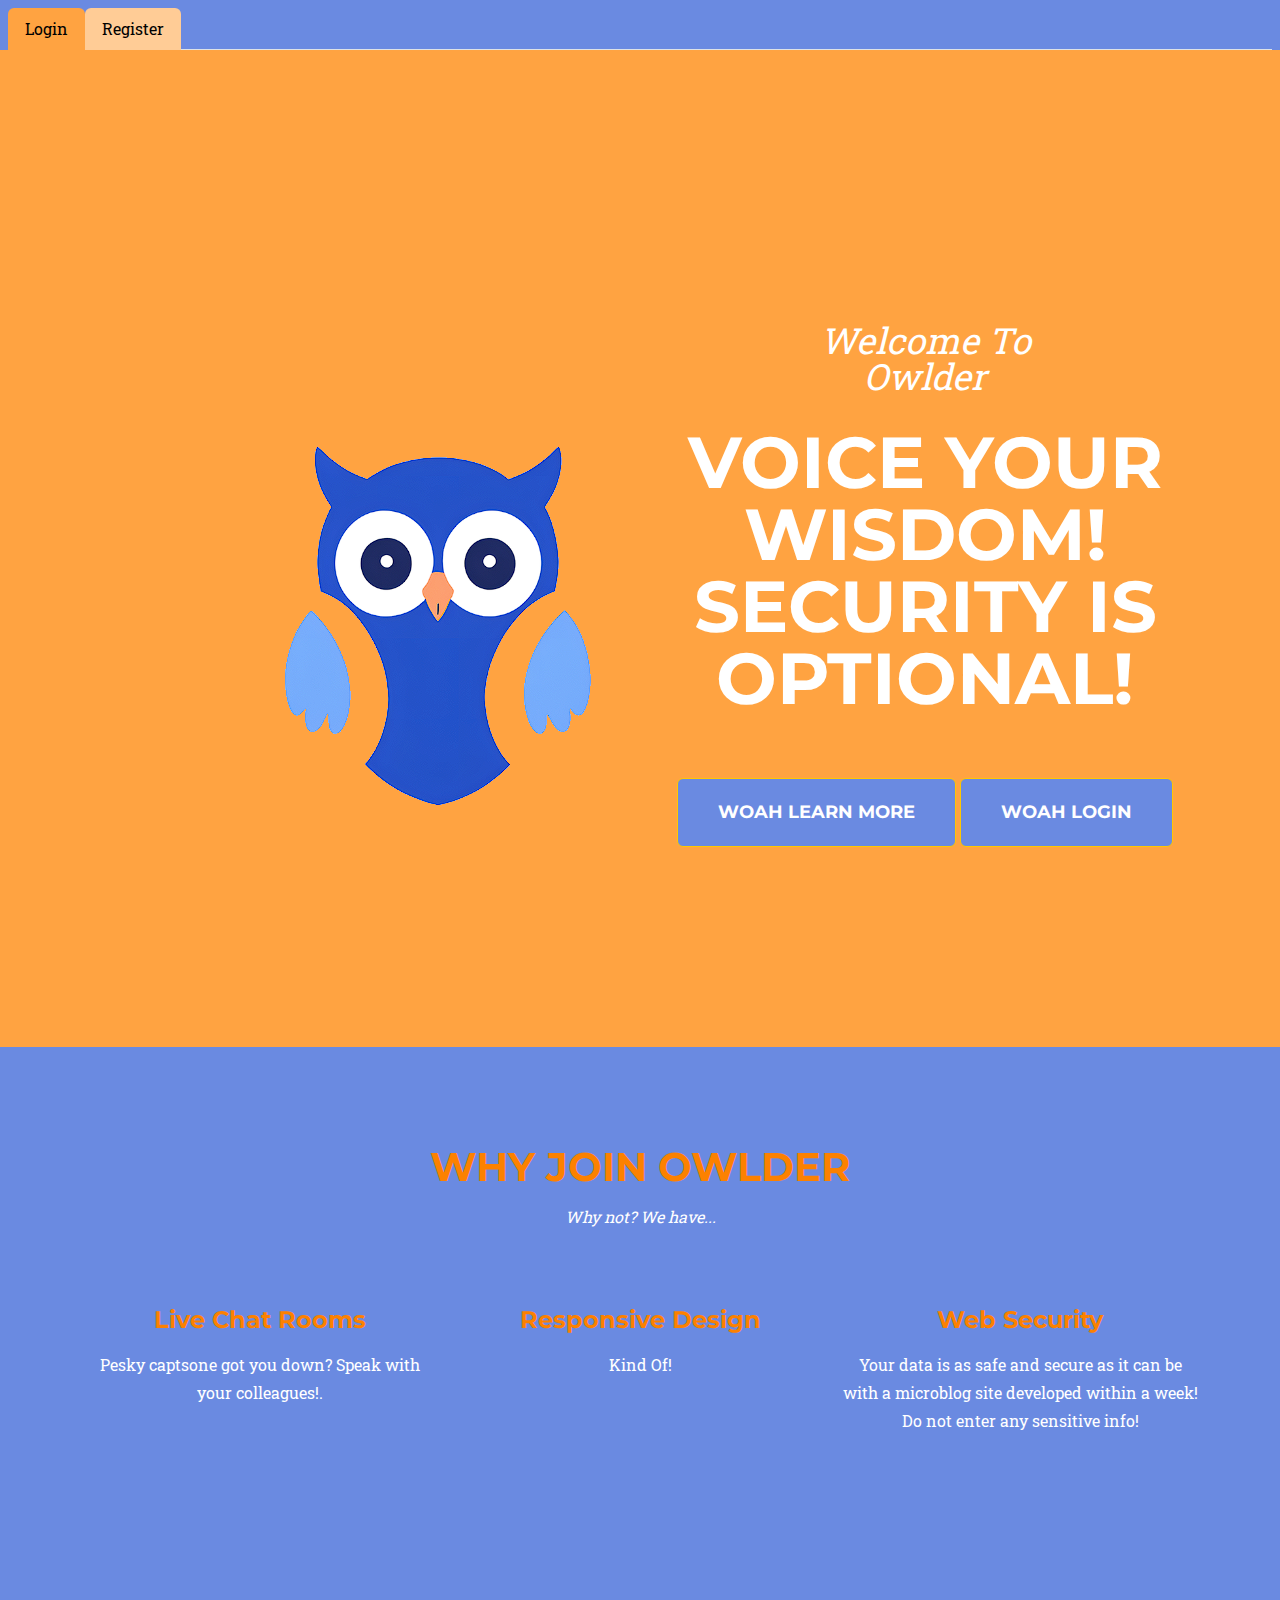
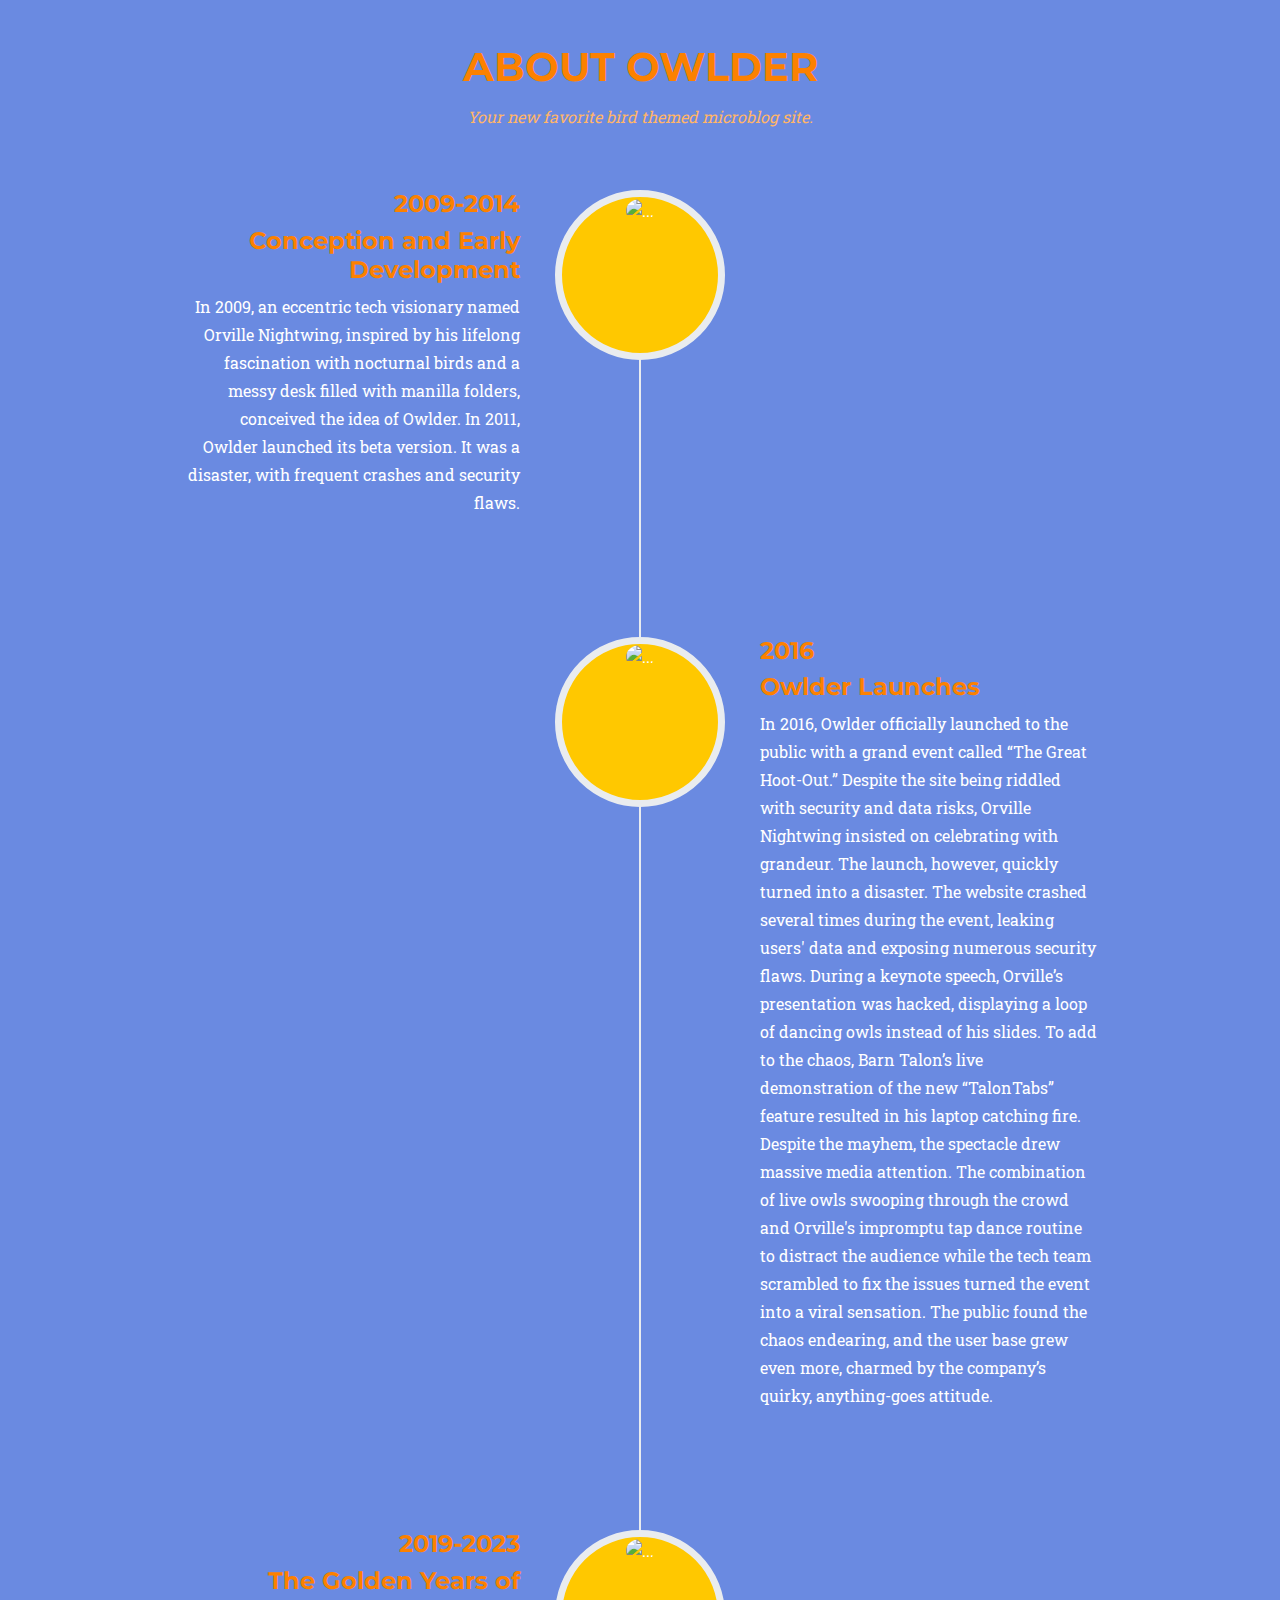
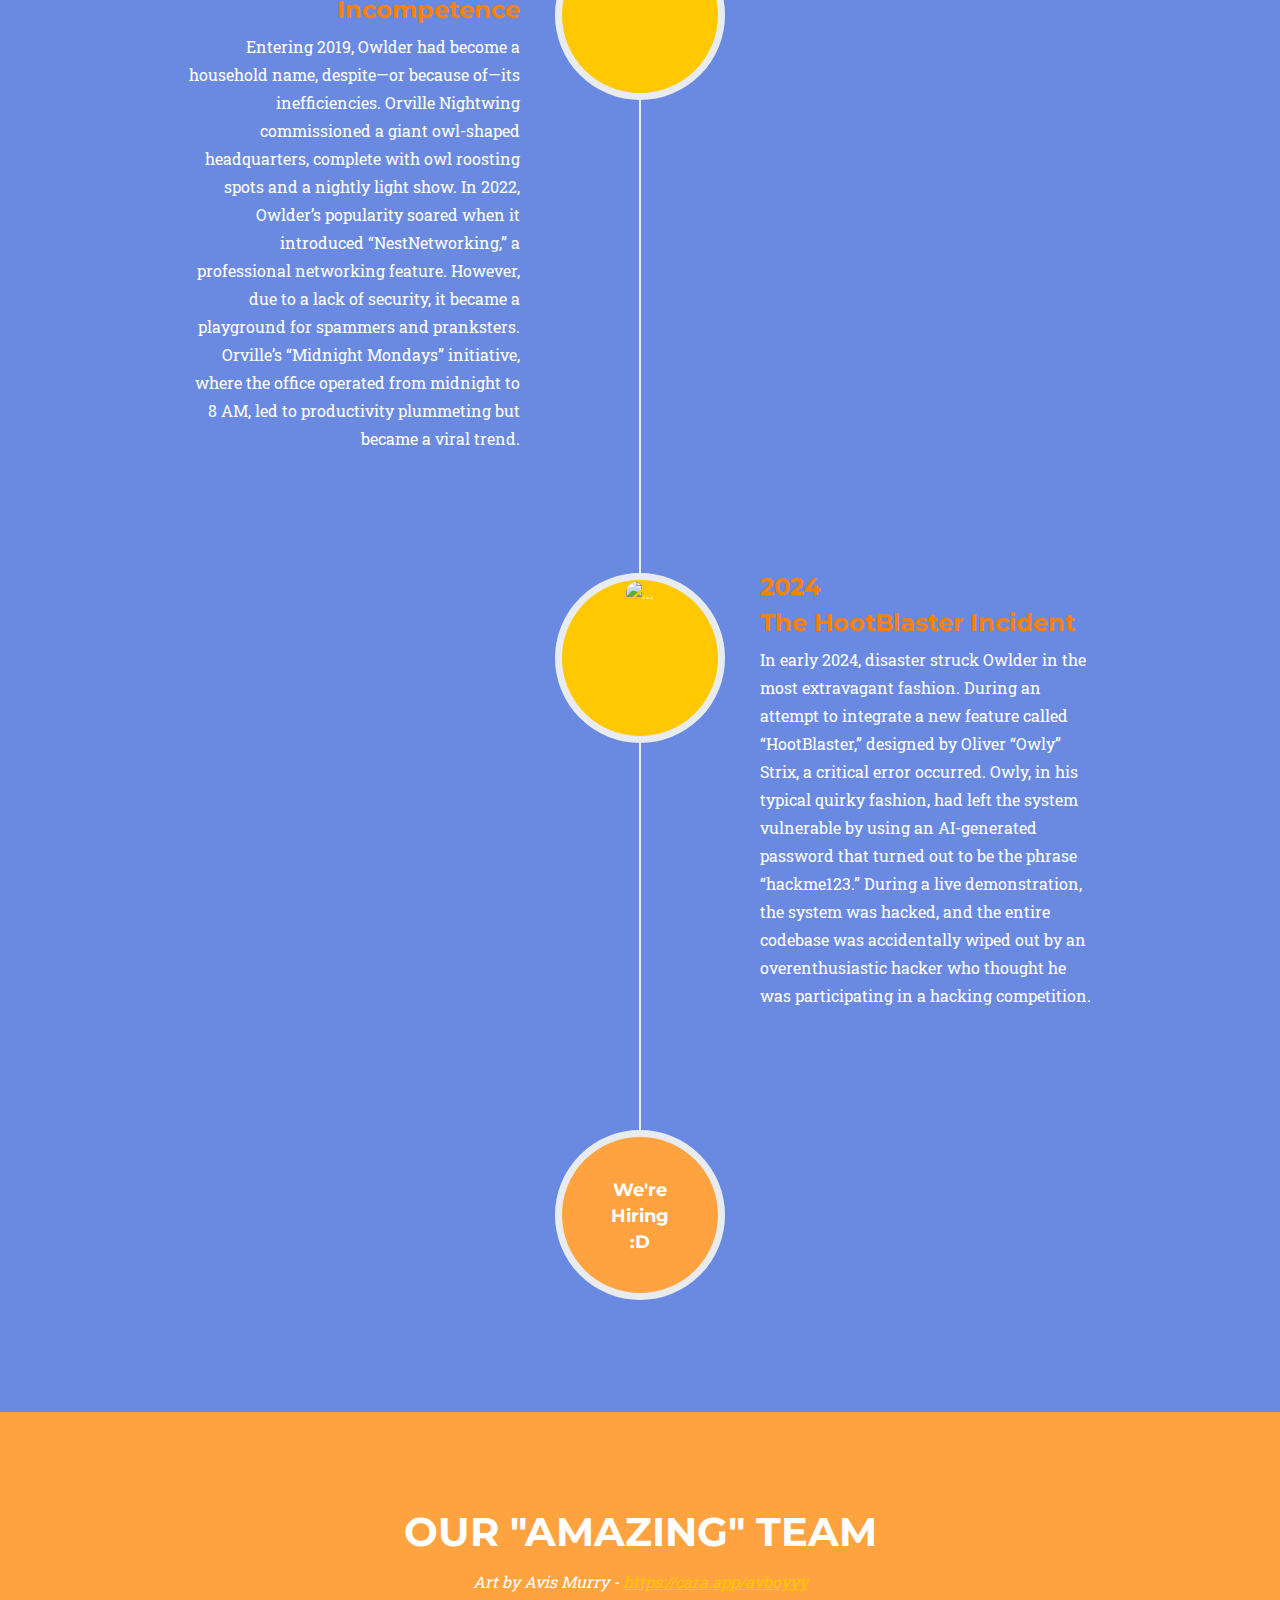
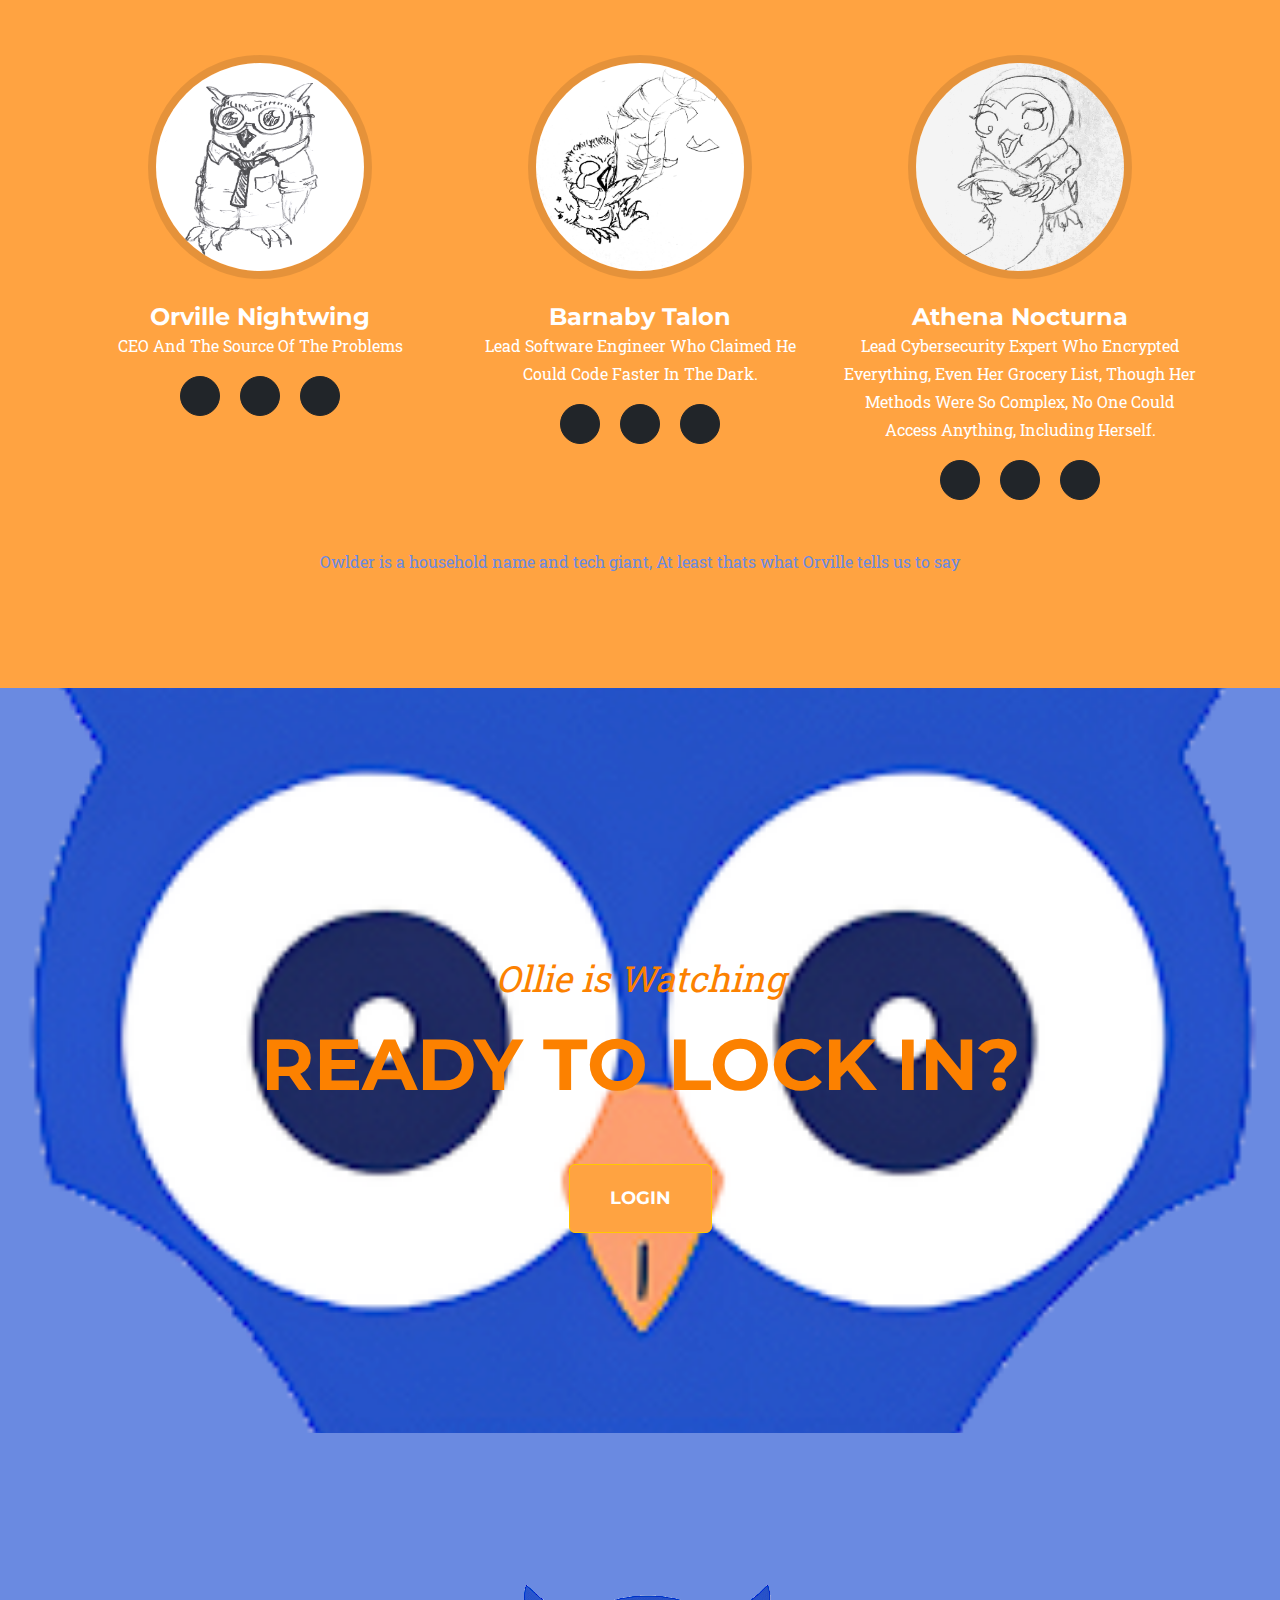
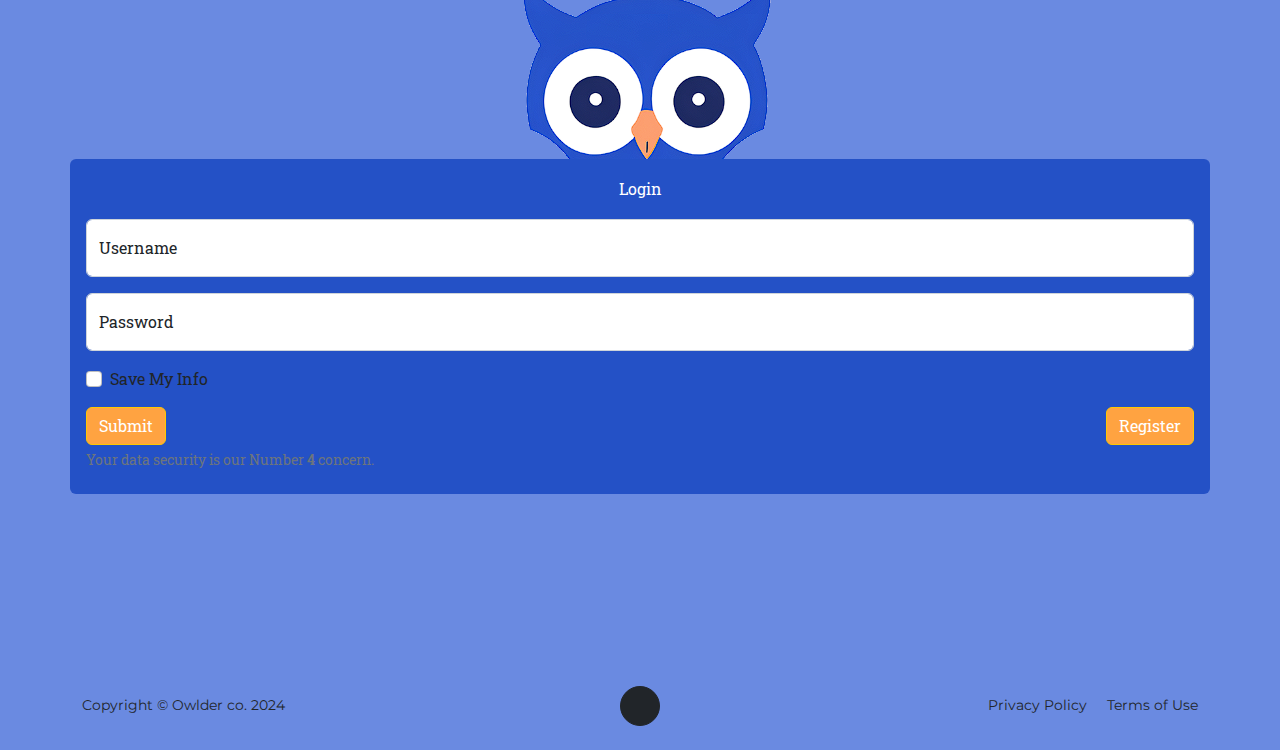
==== commit fcb11688: "checkpoint" ====
--- a/posts/index.html
+++ b/posts/index.html
@@ -25,8 +25,12 @@
 
 
     <title>/POSTS</title>
-
-
+    
+        
+   
+    <script src = "../vanillaEmojiPicker.js">
+       
+    </script>
     <!-- Run BEFORE page is finished loading (before window.onload): -->
     <script src="../auth.js"></script>
     <script>
@@ -456,7 +460,7 @@
             <p id="errorOutputMessage" class="h4 text-danger" style="display: none;"></p>
             <div class="input-group ">
                 <input id="postTextInput" type="text" class="form-control">
-                <button id="attatchmentButton" class="btn btnCustomColor" type="button">Attatchment</button>
+                <button id="emojiButton" class="btn btnCustomColor" type="button">Emojis</button>
                 <button id="sendButton" class="btn btn-primary" type="button">Send</button>
             </div>
         </div>
